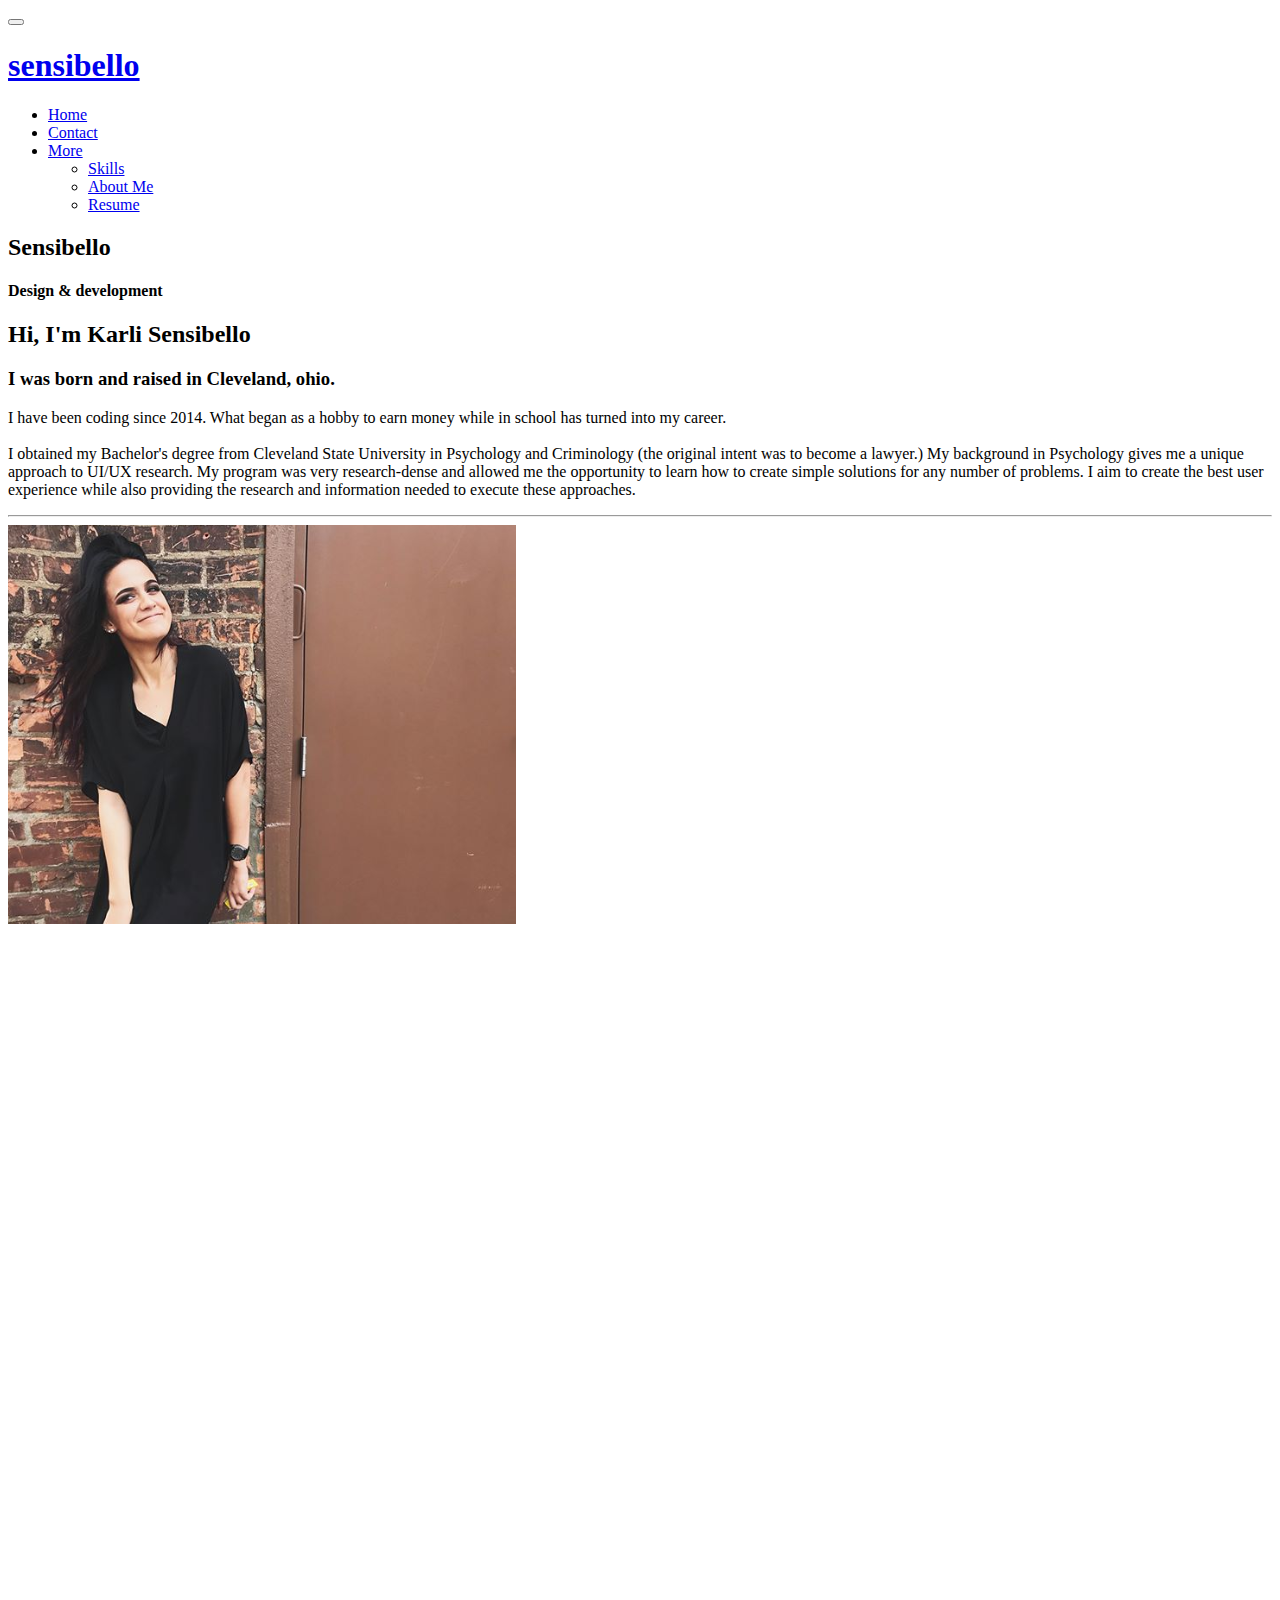
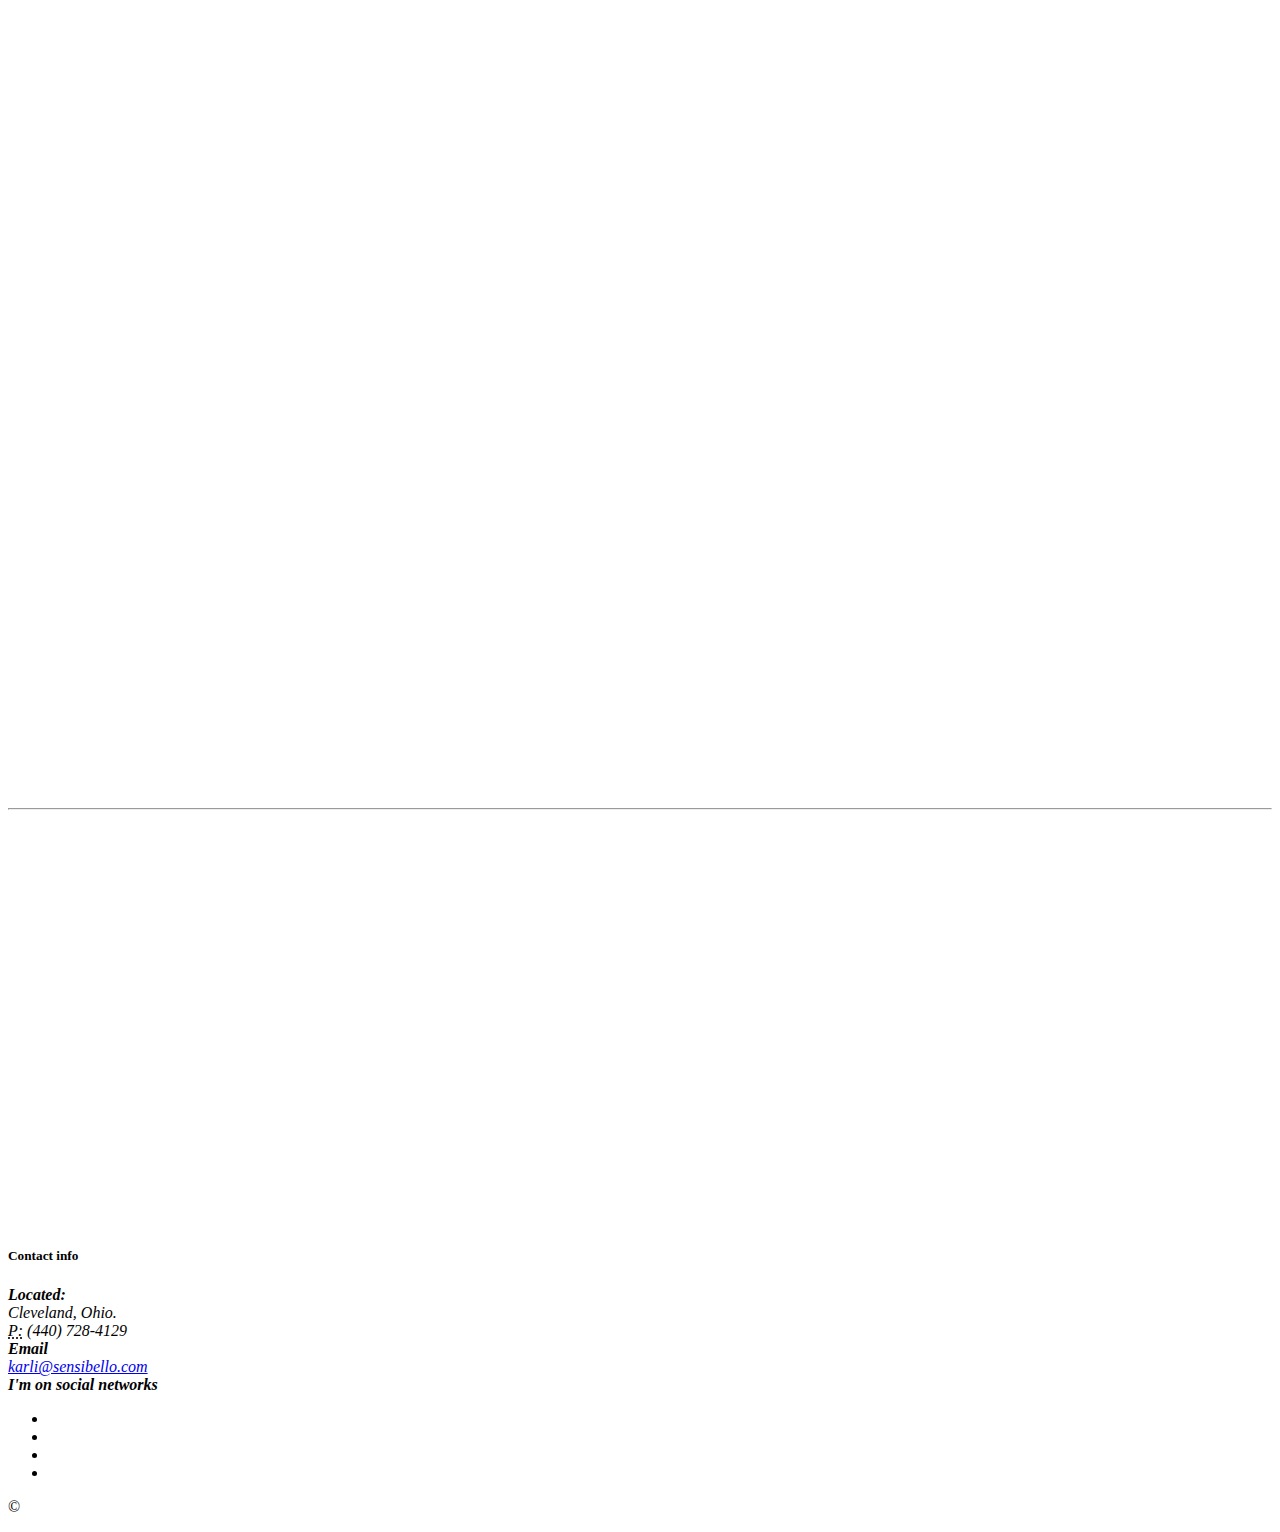
==== aboutme.html @ 34f9cc17 "Add files via upload" ====
<!DOCTYPE html>
<html lang="en">

<head>
  <meta charset="utf-8">
  <meta name="viewport" content="width=device-width, initial-scale=1.0">
  <meta name="description" content="">
  <meta name="author" content="">

  <title>Sensibello Design &amp; Develpment</title>

  <!-- Bootstrap Core CSS -->
  <link href="css/bootstrap.min.css" rel="stylesheet" type="text/css">

  <!-- Fonts -->
  <link href="font-awesome/css/font-awesome.min.css" rel="stylesheet" type="text/css">
  <link href="css/animate.css" rel="stylesheet" />
  <!-- Squad theme CSS -->
  <link href="css/style.css" rel="stylesheet">
  <link href="color/default.css" rel="stylesheet">



</head>

<body id="page-top" data-spy="scroll" data-target=".navbar-custom">
  <!-- Preloader -->
  <div id="preloader">
    <div id="load"></div>
  </div>

  <nav class="navbar navbar-custom navbar-fixed-top" role="navigation">
    <div class="container">
      <div class="navbar-header page-scroll">
        <button type="button" class="navbar-toggle" data-toggle="collapse" data-target=".navbar-main-collapse">
                    <i class="fa fa-bars"></i>
                </button>
        <a class="navbar-brand" href="index.html">
          <h1>sensibello</h1>
        </a>
      </div>

      <!-- Collect the nav links, forms, and other content for toggling -->
      <div class="collapse navbar-collapse navbar-right navbar-main-collapse">
        <ul class="nav navbar-nav">
          <li class="active"><a href="index.html">Home</a></li>
          
          <li><a href="#contact">Contact</a></li>
          <li class="dropdown">
            <a href="#" class="dropdown-toggle" data-toggle="dropdown">More <b class="caret"></b></a>
            <ul class="dropdown-menu">
              <li><a href="skills.html">Skills</a></li>
              <li><a href="aboutme.html">About Me</a></li>
              <li><a href="http://www.linkedin.com/in/karlisensi">Resume</a></li>
            </ul>
          </li>
        </ul>
      </div>
      <!-- /.navbar-collapse -->
    </div>
    <!-- /.container -->
  </nav>

  <!-- Section: intro -->
  <section id="intro" class="intro">

    <div class="slogan">
      <h2>Sensibello <span class="text_color"></span> </h2>
      <h4>Design & development</h4>
    </div>
    <div class="page-scroll">
      <a href="#service" class="btn btn-circle">
				<i class="fa fa-angle-double-down animated"></i>
			</a>
    </div>
  </section>
  <!-- /Section: intro -->

  <!-- Section: about -->
  <section id="about" class="home-section text-center">
    <div class="heading-about">
      <div class="container">
        <div class="row">
          <div class="col-lg-8 col-lg-offset-2">
            <div class="wow bounceInDown" data-wow-delay="0.4s">
              <div class="section-heading">
                <h2>Hi, I'm Karli Sensibello</h2>
               <h3>I was born and raised in Cleveland, ohio.</h3>
                  <p> I have been coding since 2014. What began as a hobby to earn money while in school has turned into my career.

                      <br><br>I obtained my Bachelor's degree from Cleveland State University in Psychology and Criminology (the original intent was to become a lawyer.) My background in Psychology gives me a unique approach to UI/UX research. My program was very research-dense and allowed me the opportunity to learn how to create simple solutions for any number of problems. I aim to create the best user experience while also providing the research and information needed to execute these approaches.


                </p>
               
              </div>
            </div>
          </div>
        </div>
      </div>
    </div>
    <div class="container">

      <div class="row">
        <div class="col-lg-2 col-lg-offset-5">
          <hr class="marginbot-50">
        </div>
      </div>
      <div class="row">
        <div class="col-md-3">
          <div class="wow bounceInUp" data-wow-delay="0.2s">
            <div class="team boxed-grey">
              <div class="inner">
                
                <div class="avatar"><img src="img/aboutMe/1.png" alt="" class="img-responsive " /></div>
              </div>
            </div>
          </div>
        </div>
        <div class="col-md-3">
          <div class="wow bounceInUp" data-wow-delay="0.5s">
            <div class="team boxed-grey">
              <div class="inner">
                
                <div class="avatar"><img src="img/aboutMe/2.png" alt="" class="img-responsive" /></div>

              </div>
            </div>
          </div>
        </div>
        <div class="col-md-3">
          <div class="wow bounceInUp" data-wow-delay="0.8s">
            <div class="team boxed-grey">
              <div class="inner">
                
                <div class="avatar"><img src="img/aboutMe/3.png" alt="" class="img-responsive" /></div>

              </div>
            </div>
          </div>
        </div>
        <div class="col-md-3">
          <div class="wow bounceInUp" data-wow-delay="1s">
            <div class="team boxed-grey">
              <div class="inner">
                
                <div class="avatar"><img src="img/aboutMe/4.png" alt="" class="img-responsive " /></div>

              </div>
            </div>
          </div>
        </div>
      </div>
    </div>
  </section>
  <!-- /Section: about -->


  <!-- Section: services -->
  <section id="service" class="home-section text-center bg-gray">

    <div class="heading-about">
      <div class="container">
        <div class="row">
          <div class="col-lg-8 col-lg-offset-2">
            <div class="wow bounceInDown" data-wow-delay="0.4s">
              <div class="section-heading">
                <h2>Fast Facts</h2>
                <i class="fa fa-2x fa-angle-down"></i>

              </div>
            </div>
          </div>
        </div>
      </div>
    </div>
    <div class="container">
      <div class="row">
        <div class="col-lg-2 col-lg-offset-5">
          <hr class="marginbot-50">
        </div>
      </div>
      <div class="row">
        <div class="col-md-3">
          <div class="wow fadeInLeft" data-wow-delay="0.2s">
            <div class="service-box">
              <div class="service-icon">
                <i class="fa fa-music fa-3x" aria-hidden="true"></i>
              </div>
              <div class="service-desc">
                <h5>Favorite Podcast</h5>
                <p>My Favorite Murder.
                  <br> <br>
                  </p>
              </div>
            </div>
          </div>
        </div>
        <div class="col-md-3">
          <div class="wow fadeInUp" data-wow-delay="0.2s">
            <div class="service-box">
              <div class="service-icon">
                <i class="fa fa-film fa-3x" aria-hidden="true"></i>
              </div>
              <div class="service-desc">
                <h5>Favorite Movie</h5>
                <p>Silence of the Lambs
                  </p>
              </div>
            </div>
          </div>
        </div>
        <div class="col-md-3">
          <div class="wow fadeInUp" data-wow-delay="0.2s">
            <div class="service-box">
              <div class="service-icon">
                <i class="fa fa-desktop fa-3x" aria-hidden="true"></i>
              </div>
              <div class="service-desc">
                <h5>Favorite Tv Show(s)</h5>
                <p>The Office, The Americans, American Horror Story, Orphan Black.</p>
              </div>
            </div>
          </div>
        </div>
        <div class="col-md-3">
          <div class="wow fadeInRight" data-wow-delay="0.2s">
            <div class="service-box">
              <div class="service-icon">
            <i class="fa fa-code fa-3x" aria-hidden="true"></i>

              </div>
              <div class="service-desc">
                <h5>Favorite Programming Language</h5>
                  <p>Swift</p>
              </div>
            </div>
          </div>
        </div>
      </div>
    </div>
  </section>
  <!-- /Section: services -->




  <!-- Section: contact -->
  <section id="contact" class="home-section text-center">
    <div class="heading-contact">
      <div class="container">
        <div class="row">
          <div class="col-lg-8 col-lg-offset-2">
            <div class="wow bounceInDown" data-wow-delay="0.4s">
              <div class="section-heading">
                <h2>Get in touch</h2>
                <i class="fa fa-2x fa-angle-down"></i>

              </div>
            </div>
          </div>
        </div>
      </div>
    </div>
        <div class="container">
     


        <div class="col-lg-4">
          <div class="widget-contact">
            <br>
              <h5>Contact info</h5>

            <address>
				  <strong>Located:</strong><br>
				  Cleveland, Ohio.
                <br>
				  <abbr title="Phone">P:</abbr> (440) 728-4129
				</address>

            <address>
				  <strong>Email</strong><br>
				  <a href="mailto:#">karli@sensibello.com</a>
				</address>
            <address>
				  <strong>I'm on social networks</strong><br>
                       	<ul class="company-social">
                            <li class="social-facebook"><a href="https://www.facebook.com/profile.php?id=100011155005895" target="_blank"><i class="fa fa-facebook"></i></a></li>
                            <li class="social-twitter"><a href="http://twitter.com/karlisensi" target="_blank"><i class="fa fa-twitter"></i></a></li>
                            <li class="social-dribble"><a href="http://www.instagram.com/karlisensi" target="_blank"><i class="fa fa-instagram"></i></a></li>
                            <li class="social-google"><a href="http://www.linkedin.com/in/karlisensi" target="_blank"><i class="fa fa-linkedin"></i></a></li>
                        </ul>
				</address>

          </div>
        </div>
      </div>

    </div>
  </section>
  <!-- /Section: contact -->

 <footer>
    <div class="container">
      <div class="row">
        <div class="col-md-12 col-lg-12">
          <div class="wow shake" data-wow-delay="0.4s">
            <div class="page-scroll marginbot-30">
              <a href="#intro" id="totop" class="btn btn-circle">
							<i class="fa fa-angle-double-up animated"></i>
						</a>
            </div>
          </div>
          <p>&copy;</p>
          <div class="credits">
            <!--
              All the links in the footer should remain intact. 
              You can delete the links only if you purchased the pro version.
              Licensing information: https://bootstrapmade.com/license/
              Purchase the pro version with working PHP/AJAX contact form: https://bootstrapmade.com/buy/?theme=Squadfree
            -->
            
          </div>
        </div>
      </div>
    </div>
  </footer>
  <!-- Core JavaScript Files -->
  <script src="js/jquery.min.js"></script>
  <script src="js/bootstrap.min.js"></script>
  <script src="js/jquery.easing.min.js"></script>
  <script src="js/jquery.scrollTo.js"></script>
  <script src="js/wow.min.js"></script>
  <!-- Custom Theme JavaScript -->
  <script src="js/custom.js"></script>
  <script src="contactform/contactform.js"></script>

</body>

</html>
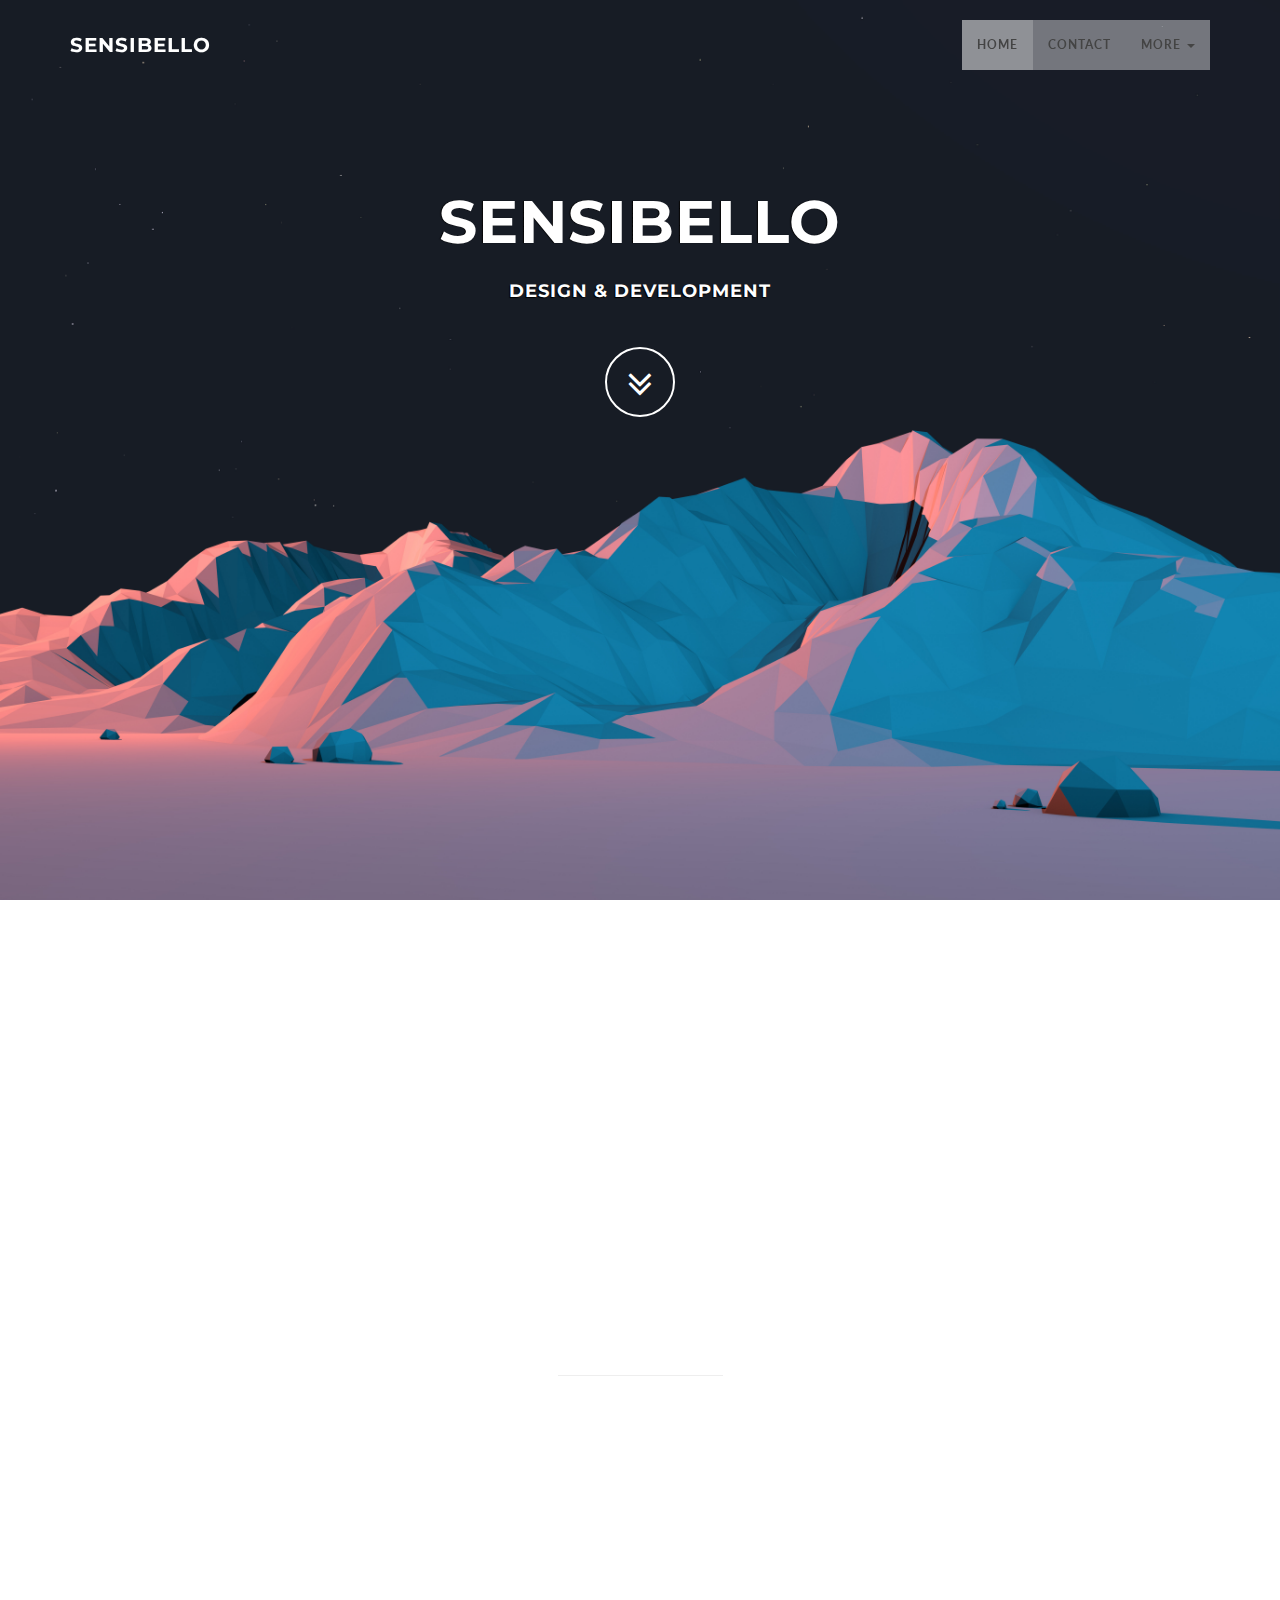
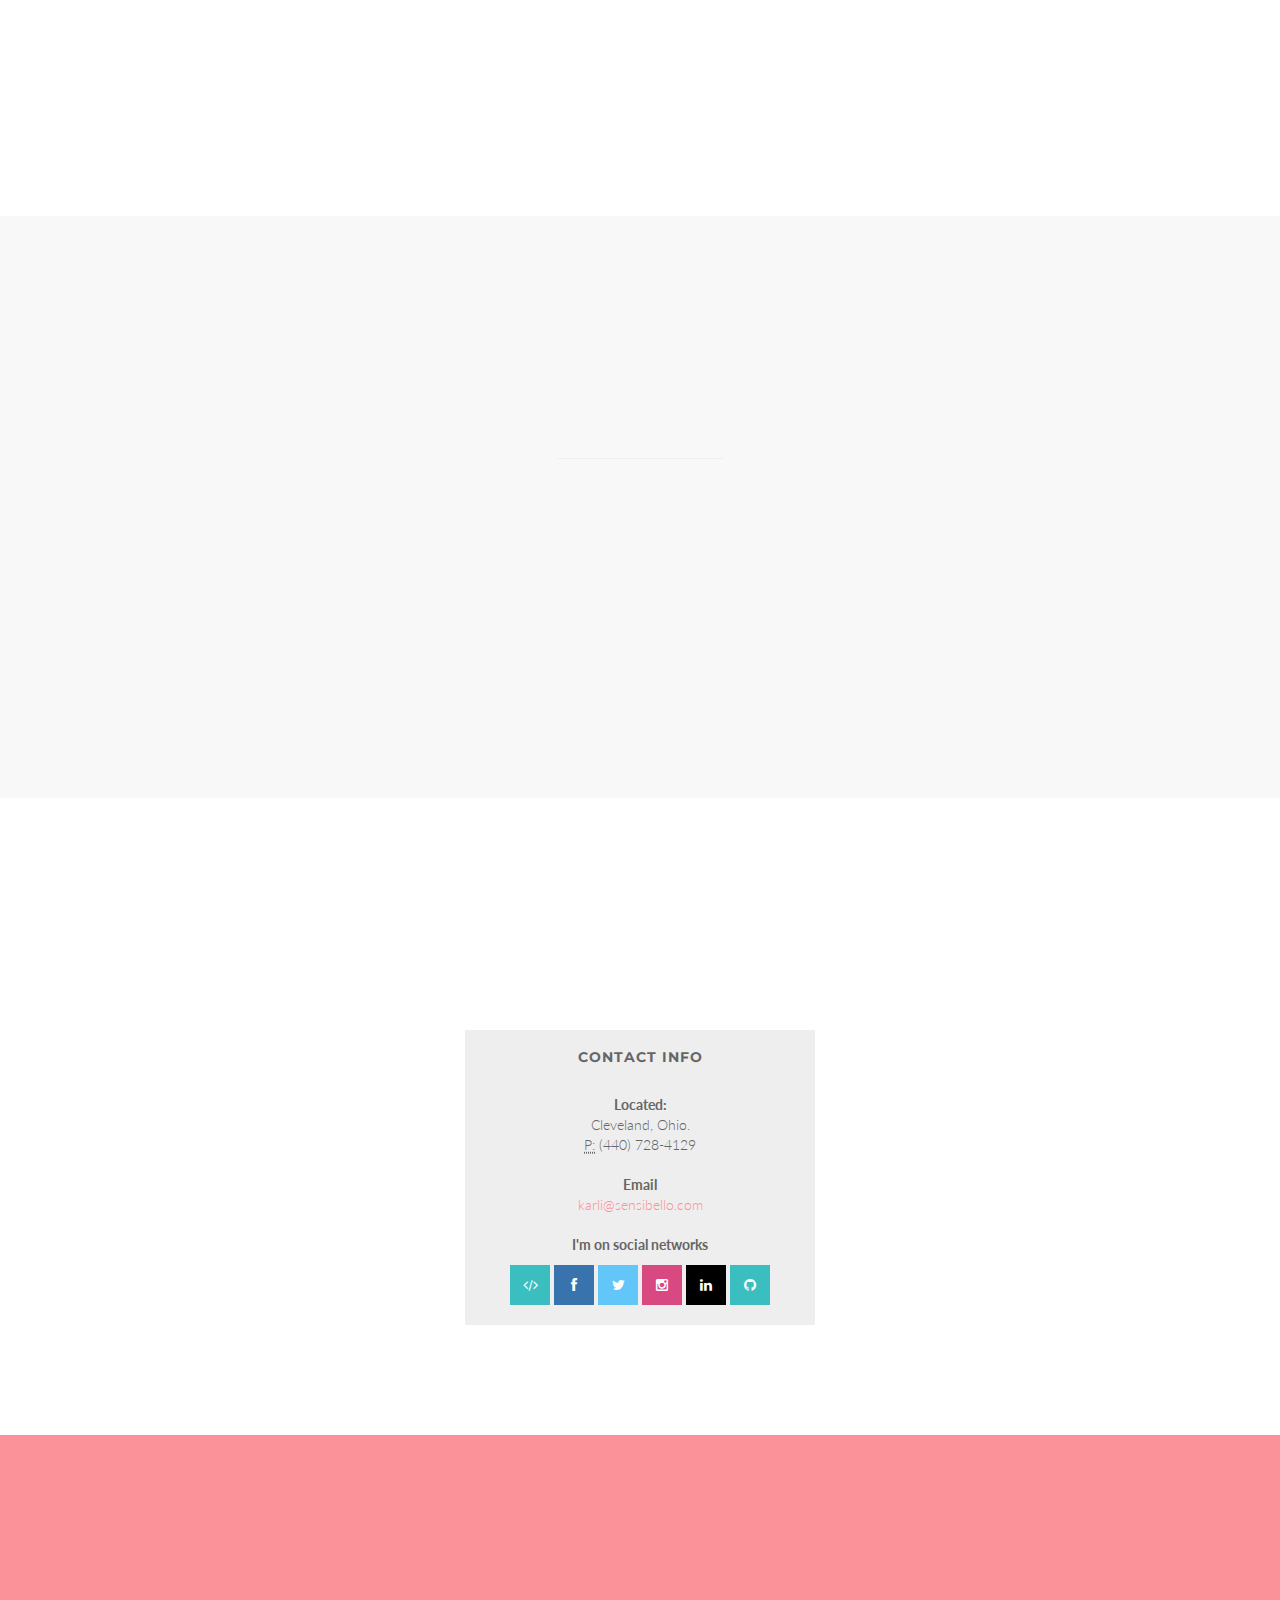
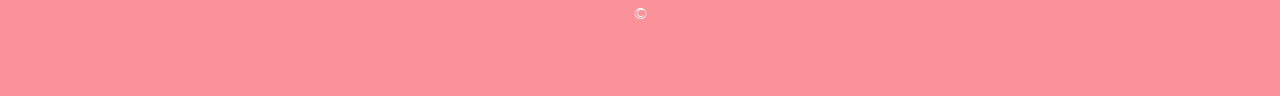
==== commit da0b2f4e: "Update aboutme.html" ====
--- a/aboutme.html
+++ b/aboutme.html
@@ -285,10 +285,13 @@
             <address>
 				  <strong>I'm on social networks</strong><br>
                        	<ul class="company-social">
+                             <li class="social-codepen"><a href="http://www.codepen.io/sensibello" target="_blank"><i class="fa fa-code" aria-hidden="true"></i></a></li>
                             <li class="social-facebook"><a href="https://www.facebook.com/profile.php?id=100011155005895" target="_blank"><i class="fa fa-facebook"></i></a></li>
                             <li class="social-twitter"><a href="http://twitter.com/karlisensi" target="_blank"><i class="fa fa-twitter"></i></a></li>
                             <li class="social-dribble"><a href="http://www.instagram.com/karlisensi" target="_blank"><i class="fa fa-instagram"></i></a></li>
                             <li class="social-google"><a href="http://www.linkedin.com/in/karlisensi" target="_blank"><i class="fa fa-linkedin"></i></a></li>
+                            <li class="social-github"><a href="http://www.github.com/sensibello" target="_blank"><i class="fa fa-github"></i></a></li>
+                           
                         </ul>
 				</address>
 
--- a/css/style.css
+++ b/css/style.css
@@ -0,0 +1,863 @@
+/*Author: Karli Sensibello
+    Theme Inspired by: BootstrapMade
+    URL: www.sensibello.com
+*/
+
+/* ==== Google font ==== */
+@import url('https://fonts.googleapis.com/css?family=Lato:100,300,400,700,900,100italic,300italic,400italic,700italic,900italic|Montserrat:700|Merriweather:400italic');
+
+
+body {
+    width: 100%;
+    height: 100%;
+    font-family: 'Lato',sans-serif;
+	font-weight: 300;
+    color: #666;
+    background-color: #fff;
+}
+
+html {
+    width: 100%;
+    height: 100%;
+}
+
+
+
+.fling-minislide {width:350px; height:300px; overflow:hidden; position:relative; padding-top: 20px; width:100%; height:500px;  }
+.fling-minislide img{ position:absolute; animation:fling-minislide 20s infinite; display:block; margin:auto; opacity:0; width: 100%; height: auto;}
+
+@keyframes fling-minislide {25%{opacity:1;} 40%{opacity:0;}} 
+.fling-minislide img:nth-child(4){animation-delay:0s;}
+.fling-minislide img:nth-child(3){animation-delay:5s;}
+.fling-minislide img:nth-child(2){animation-delay:10s;}
+.fling-minislide img:nth-child(1){animation-delay:15s;}
+
+ 
+
+h1,
+h2,
+h3,
+h4,
+h5,
+h6 {
+    margin: 0 0 30px;
+    text-transform: uppercase;
+    font-family: Montserrat,sans-serif;
+    font-weight: 700;
+    letter-spacing: 1px;
+}
+
+
+
+p {
+    margin: 0 0 20px;
+    font-size: 16px;
+    line-height: 1.6em;
+}
+
+p.lead {
+	font-weight: 600;
+}
+
+a {
+    color: #28c3ab;
+    -webkit-transition: all .2s ease-in-out;
+    -moz-transition: all .2s ease-in-out;
+    transition: all .2s ease-in-out;
+}
+
+a:hover,
+a:focus {
+    text-decoration: none;
+    color: #176e61;
+}
+
+.light {
+    font-weight: 400;
+}
+
+.navbar {
+    margin-bottom: 0;
+    border-bottom: 1px solid rgba(255,255,255,.3);
+
+}
+
+.navbar-brand {
+    font-weight: 700;
+}
+.navbar-brand {
+  height: 40px;
+  padding: 5px 15px;
+  font-size: 18px;
+  line-height: 1em;
+}
+
+.navbar-brand h1{
+	color: #fff;
+  font-size: 20px;
+  line-height: 40px;
+}
+
+.navbar-brand:focus {
+    outline: 0;
+}
+
+.nav.navbar-nav {
+    background-color: rgba(255,255,255,.4);
+}
+
+.navbar-custom.top-nav-collapse .nav.navbar-nav {
+    background-color: rgba(0,0,0,0);
+}
+
+.navbar-custom ul.nav li a {
+	font-size: 12px;
+	letter-spacing: 1px;
+    color: #444;
+	text-transform: uppercase;
+	font-weight: 700;
+}
+
+.navbar-custom.top-nav-collapse ul.nav li a {
+	    -webkit-transition: all .2s ease-in-out;
+    -moz-transition: all .2s ease-in-out;
+    transition: all .2s ease-in-out;
+	color: #fff;
+}
+
+.navbar-custom ul.nav ul.dropdown-menu {
+	  border-radius: 0;
+}
+
+.navbar-custom ul.nav ul.dropdown-menu li {
+	border-bottom: 1px solid #f5f5f5;
+
+}
+
+.navbar-custom ul.nav ul.dropdown-menu li:last-child{
+	border-bottom: none;
+}
+
+.navbar-custom ul.nav ul.dropdown-menu li a {
+	padding: 10px 20px;
+}
+
+.navbar-custom ul.nav ul.dropdown-menu li a:hover {
+	background: #fefefe;
+}
+
+.navbar-custom.top-nav-collapse ul.nav ul.dropdown-menu li a {
+	color: #666;
+}
+
+.navbar-custom .nav li a {
+    -webkit-transition: background .3s ease-in-out;
+    -moz-transition: background .3s ease-in-out;
+    transition: background .3s ease-in-out;
+}
+
+.navbar-custom .nav li a:hover,
+.navbar-custom .nav li a:focus,
+.navbar-custom .nav li.active {
+    outline: 0;
+    background-color: rgba(255,255,255,.2);
+}
+.navbar-custom .nav li a:hover,
+.navbar-custom .nav li a:focus,
+.navbar-custom .nav li.active {
+    outline: 0;
+    background-color: rgba(255,255,255,.2);
+}
+
+.navbar-toggle {
+    padding: 4px 6px;
+    font-size: 14px;
+    color: #fff;
+}
+
+.navbar-toggle:focus,
+.navbar-toggle:active {
+    outline: 0;
+}
+
+
+/* loader */
+#preloader {
+    background: #ffffff;
+    bottom: 0;
+    height: 100%;
+    left: 0;
+    position: fixed;
+    right: 0;
+    top: 0;
+    width: 100%;
+    z-index: 999;
+}
+
+
+#loaderInner {
+    background:#ffffff url(../img/spinner.gif) center center no-repeat;
+    height: 60px;
+    left: 50%;
+    margin: -50px 0 0 -50px;
+    position: absolute;
+    top: 50%;
+    width: 60px;
+}
+
+@keyframes boxSpin{
+  0%{
+    transform: translate(-10px, 0px);
+  }
+  25%{
+    transform: translate(10px, 10px);
+  }
+  50%{
+    transform: translate(10px, -10px);
+  }
+  75%{
+    transform: translate(-10px, -10px);
+  }
+  100%{
+    transform: translate(-10px, 10px);
+  }
+}
+
+
+@keyframes shadowSpin{
+  0%{
+    box-shadow: 10px -10px #39CCCC, -10px 10px #FFDC00;
+  }
+  25%{
+    box-shadow: 10px 10px #39CCCC, -10px -10px #FFDC00;
+  }
+  50%{
+    box-shadow: -10px 10px #39CCCC, 10px -10px #FFDC00;
+  }
+  75%{
+    box-shadow: -10px -10px #39CCCC, 10px 10px #FFDC00;
+  }
+  100%{
+    box-shadow: 10px -10px #39CCCC, -10px 10px #FFDC00;
+  }
+}
+
+#load {
+	z-index: 9999;
+  background-color: #FF4136;
+  opacity: 0.75;
+  width: 10px;
+  height: 10px;
+  position: absolute;
+  top: 50%;
+  margin: -5px auto 0 auto;
+  left: 0;
+  right: 0;
+  border-radius: 0px;
+  border: 5px solid #FF4136;
+  box-shadow: 10px 0px #39CCCC, 10px 0px #01FF70;
+  animation: shadowSpin 1s ease-in-out infinite;
+}
+
+/* misc */
+hr {
+  margin-top: 10px;
+}
+
+/* margins */
+.marginbot-0{margin-bottom:0 !important;}
+.marginbot-10{margin-bottom:10px !important;}
+.marginbot-20{margin-bottom:20px !important;}
+.marginbot-30{margin-bottom:30px !important;}
+.marginbot-40{margin-bottom:40px !important;}
+.marginbot-50{margin-bottom:50px !important;}
+
+/* ===========================
+--- General sections
+============================ */
+
+.home-section {
+    padding-top: 110px;
+    padding-bottom: 110px;
+	display:block;
+    position:relative;
+    z-index:120;
+}
+
+
+.section-heading h2 {
+	font-size: 40px;
+}
+.section-heading i {
+	margin-bottom: 20px;
+}
+
+
+/* --- section bg var --- */
+
+.bg-white {
+	background: #fff;
+}
+
+.bg-gray {
+	background: #f8f8f8;
+}
+
+
+.bg-dark {
+	background: #575757;
+}
+
+/* --- section color var --- */
+
+.text-light {
+	color: #fff;
+}
+
+
+
+/* ===========================
+--- Intro
+============================ */
+
+.intro {
+	width:100%;
+	position:relative;
+	background: url(../img/bg1.jpeg) no-repeat top center;
+    background-size: cover;
+    height: 35%;
+}
+
+#intro.intro {
+	padding:15% 0 0 0;
+}
+
+.intro .slogan {
+	text-align: center;
+
+}
+
+.intro .page-scroll {
+	text-align: center;
+}
+
+.brand-heading {
+    font-size: 40px;
+}
+
+.intro-text {
+    font-size: 18px;
+}
+
+.intro .slogan h2 {
+	color: #FFF;
+	text-shadow: none;
+	font-size: 60px;
+	line-height: 60px;
+	font-weight: 700;
+	font-family: Montserrat, sans-serif;
+	background-color: rgba(0, 0, 0, 0);
+	text-decoration: none;
+	text-transform: uppercase;
+	border-width: 0px;
+	border-color: #000;
+	border-style: none;
+	text-shadow: -1px 0 1px #000;
+}
+
+.intro .slogan h4 {
+	color: #fff;
+	text-shadow: -1px 1px 1px #000;
+}
+
+@media (max-width: 768px) {
+  .intro .slogan h2 {
+    font-size: 48px;
+  }
+}
+
+@media (max-width: 600px) {
+  .intro .slogan h2 {
+    font-size: 36px;
+  }
+}
+
+
+/* ===========================
+--- About
+============================ */
+
+.boxed-grey {
+	background: #f9f9f9;
+	padding: 20px;
+}
+
+.team h5 {
+	margin-bottom: 10px;
+}
+
+.team p.subtitle {
+	margin-bottom: 10px;
+}
+
+.avatar {
+	margin-bottom: 20px;
+}
+
+.team-social {
+	margin-left: 0;
+	padding-left: 0;
+
+}
+
+.team-social {
+	text-align: center;
+}
+
+.team-social li{
+    display: inline-block;
+	margin:0 !important;
+	padding:0;
+}
+
+
+.team-social a{
+	margin:0;
+	padding:0;
+    display: block;
+	width: 40px;
+    height: 40px;
+    line-height: 40px;
+    text-align: center;
+    background: #3bbec0;
+	color: #fff;
+    -webkit-transition: background .3s ease-in-out;
+    transition: background .3s ease-in-out;
+}
+.team-social a i{
+	text-align: center;
+	margin:0;
+	padding:0;
+}
+.team-social .social-facebook a{background: #3873ae;}
+.team-social .social-twitter a{background: #62c6f8;}
+.team-social .social-dribble a{background: #d74980;}
+.team-social .social-deviantart a{background: #8da356;}
+.team-social .social-google a{background: #000;}
+.team-social .social-vimeo a{background: #51a6d3;}
+.team-social .social-facebook a:hover{background: #4893ce;}
+.team-social .social-twitter a:hover{background: #82e6ff;}
+.team-social .social-dribble a:hover{background: #f769a0;}
+.team-social .social-deviantart a:hover{background: #adc376;}
+.team-social .social-google a:hover{background: #333;}
+.team-social .social-vimeo a:hover{background: #71c6f3;}
+
+
+/* ===========================
+--- Services
+============================ */
+
+.service-icon {
+	margin-bottom: 20px;
+}
+
+
+
+/* ===========================
+--- Contact
+============================ */
+
+form#contact-form .form-group label {
+	text-align: left !important;
+	display: block;
+	text-transform: uppercase;
+	letter-spacing: 1px;
+	font-size: 12px;
+}
+form#contact-form input,form#contact-form select,form#contact-form textarea {
+	border-radius: 0;
+	border: 1px solid #eee;
+  -webkit-box-shadow: none;
+          box-shadow:  none;
+}
+
+form#contact-form input:focus,form#contact-form select:focus,form#contact-form textarea:focus {
+  -webkit-box-shadow: 0 1px 2px rgba(0, 0, 0, .05);
+          box-shadow: 0 1px 2px rgba(0, 0, 0, .05);
+}
+.input-group-addon {
+  background-color: #fefefe;
+  border: 1px solid #eee;
+  border-radius: 0;
+}
+
+.widget-contact {
+    width: 350px;
+  display: table;
+  background-color: #eee;
+  margin-left: auto;
+  margin-right: auto
+}
+
+.validation {
+    color: red;
+    display:none;
+    margin: 0 0 20px;
+    font-weight:400;
+    font-size:13px;
+}
+
+#sendmessage {
+    color: green;
+    border:1px solid green;
+    display:none;
+    text-align:center;
+    padding:15px;
+    font-weight:600;
+    margin-bottom:15px;
+}
+
+#errormessage {
+    color: red;
+    display:none;
+    border:1px solid red;
+    text-align:center;
+    padding:15px;
+    font-weight:600;
+    margin-bottom:15px;
+}
+
+#sendmessage.show, #errormessage.show, .show {
+	display:block;
+}
+
+.company-social {
+	margin-left: 0;
+	padding-left: 0;
+	margin-top: 10px;
+}
+
+.company-social {
+	text-align: center;
+}
+
+.company-social li{
+    display: inline-block;
+	margin:0 !important;
+	padding:0;
+}
+
+
+.company-social a{
+	margin:0;
+	padding:0;
+    display: block;
+	width: 40px;
+    height: 40px;
+    line-height: 40px;
+    text-align: center;
+    background: #3bbec0;
+	color: #fff;
+    -webkit-transition: background .3s ease-in-out;
+    transition: background .3s ease-in-out;
+}
+.company-social a i{
+	text-align: center;
+	margin:0;
+	padding:0;
+}
+.company-social .social-facebook a{background: #3873ae;}
+.company-social .social-twitter a{background: #62c6f8;}
+.company-social .social-dribble a{background: #d74980;}
+.company-social .social-deviantart a{background: #8da356;}
+.company-social .social-google a{background: #000;}
+.company-social .social-vimeo a{background: #51a6d3;}
+.company-social .social-facebook a:hover{background: #4893ce;}
+.company-social .social-twitter a:hover{background: #82e6ff;}
+.company-social .social-dribble a:hover{background: #f769a0;}
+.company-social .social-deviantart a:hover{background: #adc376;}
+.company-social .social-google a:hover{background: #333;}
+.company-social .social-vimeo a:hover{background: #71c6f3;}
+
+
+
+/* ===========================
+--- Footer
+============================ */
+
+footer {
+	text-align: center;
+	padding: 50px 0 ;
+
+}
+
+footer p {
+	color: #f8f8f8;
+}
+
+.credits, .credits a {
+    color: #fff;
+}
+
+/* ==========================
+Parallax
+============================= */
+
+#parallax1{
+	background-image: url(../img/parallax/1.jpg);
+}
+
+#parallax1:after {
+	background-image: url([data-uri]);
+	content: "";
+	position: absolute;
+	bottom: 0;
+	left: 0;
+	right: 0;
+	top: 0;
+	opacity: 0.7;
+	z-index: -1;
+}
+
+
+#parallax2{
+	background-image: url(../img/parallax/2.jpg);
+
+}
+
+#parallax2:after  {
+	background-image: url([data-uri]);
+	content: "";
+	position: absolute;
+	bottom: 0;
+	left: 0;
+	right: 0;
+	top: 0;
+	opacity: 0.7;
+	z-index: -1;
+}
+
+
+/* ===========================
+--- Elements
+============================ */
+
+.btn {
+	border-radius: 0;
+    text-transform: uppercase;
+    font-family: Montserrat,sans-serif;
+    font-weight: 400;
+    -webkit-transition: all .3s ease-in-out;
+    -moz-transition: all .3s ease-in-out;
+    transition: all .3s ease-in-out;
+}
+
+
+.btn-circle {
+    width: 70px;
+    height: 70px;
+    margin-top: 15px;
+    padding: 7px 16px;
+    border: 2px solid #fff;
+    border-radius: 50%;
+    font-size: 40px;
+    color: #fff;
+    background: 0 0;
+    -webkit-transition: background .3s ease-in-out;
+    -moz-transition: background .3s ease-in-out;
+    transition: background .3s ease-in-out;
+}
+
+.btn-circle.btn-dark {
+    border: 2px solid #666;
+    color: #666;
+}
+
+
+.btn-circle:hover,
+.btn-circle:focus {
+    outline: 0;
+    color: #fff;
+    background: rgba(255,255,255,.1);
+}
+
+.btn-circle.btn-dark :hover,
+.btn-circle.btn-dark :focus {
+    outline: 0;
+    color: #999;
+    background: #fff;
+}
+
+.btn-circle.btn-dark :hover i,
+.btn-circle.btn-dark :focus i{
+    color: #999;
+}
+
+.page-scroll .btn-circle i.animated {
+    -webkit-transition-property: -webkit-transform;
+    -webkit-transition-duration: 1s;
+    -moz-transition-property: -moz-transform;
+    -moz-transition-duration: 1s;
+}
+
+.page-scroll .btn-circle:hover i.animated {
+    -webkit-animation-name: pulse;
+    -moz-animation-name: pulse;
+    -webkit-animation-duration: 1.5s;
+    -moz-animation-duration: 1.5s;
+    -webkit-animation-iteration-count: infinite;
+    -moz-animation-iteration-count: infinite;
+    -webkit-animation-timing-function: linear;
+    -moz-animation-timing-function: linear;
+}
+
+@-webkit-keyframes pulse {
+    0 {
+        -webkit-transform: scale(1);
+        transform: scale(1);
+    }
+
+    50% {
+        -webkit-transform: scale(1.2);
+        transform: scale(1.2);
+    }
+
+    100% {
+        -webkit-transform: scale(1);
+        transform: scale(1);
+    }
+}
+
+@-moz-keyframes pulse {
+    0 {
+        -moz-transform: scale(1);
+        transform: scale(1);
+    }
+
+    50% {
+        -moz-transform: scale(1.2);
+        transform: scale(1.2);
+    }
+
+    100% {
+        -moz-transform: scale(1);
+        transform: scale(1);
+    }
+}
+
+
+#text {
+    color: #fff;
+    background: #ffcc00;
+}
+
+#map {
+	height: 500px;
+}
+
+
+.btn-skin:hover,
+.btn-skin:focus,
+.btn-skin:active,
+.btn-skin.active {
+  color: #fff;
+  background-color: #666;
+  border-color: #666;
+}
+
+
+.btn-default:hover,
+.btn-default:focus {
+    border: 1px solid #DE91A5;
+    outline: 0;
+    color: #000;
+    background-color: #DE91A5;
+}
+
+.btn-huge {
+    padding: 25px;
+    font-size: 26px;
+}
+
+.banner-social-buttons {
+    margin-top: 0;
+}
+
+
+/* Media queries */
+
+@media(min-width:767px) {
+
+    .navbar {
+        padding: 20px 0;
+        border-bottom: 0;
+        letter-spacing: 1px;
+        background: 0 0;
+        -webkit-transition: background .5s ease-in-out,padding .5s ease-in-out;
+        -moz-transition: background .5s ease-in-out,padding .5s ease-in-out;
+        transition: background .5s ease-in-out,padding .5s ease-in-out;
+    }
+
+    .top-nav-collapse {
+        padding: 0;
+        background-color: #000;
+    }
+
+    .navbar-custom.top-nav-collapse {
+        border-bottom: 1px solid rgba(255,255,255,.3);
+    }
+
+    .intro {
+        height: 100%;
+        padding: 0;
+    }
+
+    .brand-heading {
+        font-size: 100px;
+    }
+
+
+    .intro-text {
+        font-size: 25px;
+    }
+
+
+}
+@media (max-width:768px) {
+
+	.team.boxed-grey {
+		margin-bottom: 30px;
+	}
+
+	.boxed-grey {
+		margin-bottom: 30px;
+	}
+
+
+}
+
+@media (max-width:480px) {
+
+	.navbar-custom .nav.navbar-nav {
+    background-color: rgba(255,255,255,.4);
+	}
+
+	.navbar.navbar-custom.navbar-fixed-top {
+		margin-bottom: 30px;
+	}
+
+	.tp-banner-container {
+		padding-top:40px;
+	}
+
+	.page-scroll a.btn-circle {
+		width: 40px;
+		height: 40px;
+		margin-top: 10px;
+		padding: 7px 0;
+		border: 2px solid #fff;
+		border-radius: 50%;
+		font-size: 20px;
+	}
+
+}
--- a/color/default.css
+++ b/color/default.css
@@ -0,0 +1,48 @@
+
+a,.tp-caption a.btn:hover {
+	color: #FB9299;
+}
+.top-nav-collapse {
+	background: #FB9299;
+}
+
+@media (max-width: 768px) {
+  .navbar, .navbar-nav {
+		background: #FB9299 !important;
+	}
+
+	.navbar-nav a {
+		color: #fff !important;
+	}
+}
+
+.navbar-custom ul.nav ul.dropdown-menu li a:hover {
+	color: #FB9299;
+}
+
+.owl-theme .owl-controls .owl-page.active span,
+.owl-theme .owl-controls.clickable .owl-page:hover span {
+    background-color: #333333;
+}
+
+.widget-avatar .avatar:hover {
+    border: 5px solid #FB9299;
+}
+
+.bg-skin {
+	background: #bdbdf2;
+}
+
+form#contact-form input:focus,form#contact-form select:focus,form#contact-form textarea:focus {
+	border-color: #FB9299;
+}
+
+footer {
+    background-color: #FB9299;
+}
+
+.btn-skin {
+  color: #fff;
+  background-color: #FB9299;
+  border-color: #FB9299;
+}
